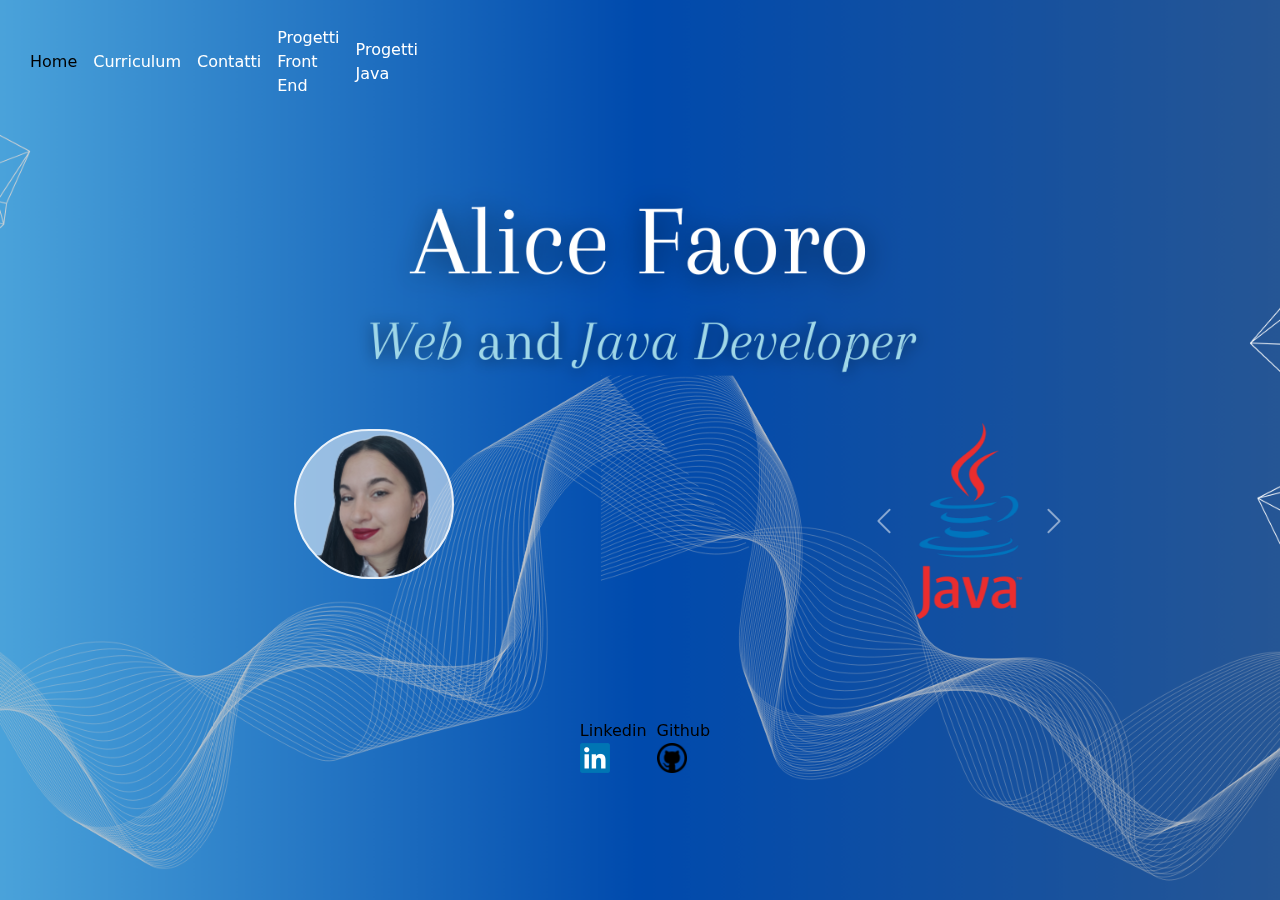
==== index.html @ 0d559f7a "Add files via upload" ====
<!DOCTYPE html>
<html>

<head>
    <title>Alice Faoro</title>
    <meta charset="UTF-8">
    <meta name="viewport" content="width=device-width, initial scale = 1.0">
    <!--CSS-->
    <link rel="stylesheet" type="text/css" href="style.css">
    <!--FONT-->
    <link rel="preconnect" href="https://fonts.googleapis.com">
    <link rel="preconnect" href="https://fonts.gstatic.com" crossorigin>
    <link
        href="https://fonts.googleapis.com/css2?family=Open+Sans:wght@300;500&family=Raleway:wght@400;600&display=swap"
        rel="stylesheet">
    <!--FAVICON-->
    <link rel="apple-touch-icon" sizes="180x180" href="apple-touch-icon.png">
    <link rel="icon" type="image/png" sizes="32x32" href="favicon-32x32.png">
    <link rel="icon" type="image/png" sizes="16x16" href="favicon-16x16.png">
    <link rel="manifest" href="site.webmanifest">
    <link rel="mask-icon" href="safari-pinned-tab.svg" color="#5bbad5">
    <link rel="shortcut icon" href="favicon.ico">
    <meta name="msapplication-TileColor" content="#da532c">
    <meta name="msapplication-config" content="browserconfig.xml">
    <meta name="theme-color" content="#ffffff">
    <!--BOOTSTRAP-->
    <link href="https://cdn.jsdelivr.net/npm/bootstrap@5.3.3/dist/css/bootstrap.min.css" rel="stylesheet"
        integrity="sha384-QWTKZyjpPEjISv5WaRU9OFeRpok6YctnYmDr5pNlyT2bRjXh0JMhjY6hW+ALEwIH" crossorigin="anonymous">
    <!--ICONS-->
    <link href="https://fonts.googleapis.com/icon?family=Material+Icons" rel="stylesheet">

</head>

<body>

    <!--SFONDO-->
    <img src="sfondoindex.png" alt="Sfondo" class="sfondo desktop">
    <!--SFONDO MOBILE-->
    <img src="sfondomobile.png" alt="Sfondo" class="sfondo-mobile">

    <!--NAVBAR-->
    <nav class="navbar navbar-expand-lg">
        <div class="container-fluid d-flex justify-content-between align-items-center">
            <button class="navbar-toggler" type="button" data-bs-toggle="collapse" data-bs-target="#navbarNav"
                aria-controls="navbarNav" aria-expanded="false" aria-label="Toggle navigation">
                <span class="navbar-toggler-icon"></span>
            </button>
            <div class="collapse navbar-collapse" id="navbarNav">
                <ul class="navbar-nav d-flex align-items-center col-12">
                    <li class="nav-item col-0.5">
                        <a class="nav-link active" aria-current="page" href="index.html">Home</a>
                    </li>
                    <li class="nav-item col-0.5">
                        <a class="nav-link" href="cv.html">Curriculum</a>
                    </li>
                    <li class="nav-item col-0.5">
                        <a class="nav-link" href="contatti.html">Contatti</a>
                    
                    
                    <li class="nav-item col-0.5">
                        <a class="nav-link" href="progetti.html">Progetti Front End</a>
                    </li>
                    <li class="nav-item col-0.5">
                        <a class="nav-link" href="progettiJava.html">Progetti Java</a>
                    </li>
                </ul>
        </div>
    </nav>


    <img src="img1.png" id="profilePic">

    <div id="carouselExample" class="carousel slide">
        <div class="carousel-inner">
            
          <div class="carousel-item active">
            <img src="java.png" class="d-block w-100" alt="...">
          </div>
          <div class="carousel-item">
            <img src="html5.webp" class="d-block w-100" alt="...">
          </div>
          <div class="carousel-item">
            <img src="css3.png" class="d-block w-100" alt="...">
          </div>
          <div class="carousel-item">
            <img src="js1.png" class="d-block w-100" alt="...">
          </div>
          <div class="carousel-item">
            <img src="bootstrap.png" class="d-block w-100" alt="...">
          </div>
        </div>
        <button class="carousel-control-prev" type="button" data-bs-target="#carouselExample" data-bs-slide="prev">
          <span class="carousel-control-prev-icon" aria-hidden="true"></span>
          <span class="visually-hidden">Previous</span>
        </button>
        <button class="carousel-control-next" type="button" data-bs-target="#carouselExample" data-bs-slide="next">
          <span class="carousel-control-next-icon" aria-hidden="true"></span>
          <span class="visually-hidden">Next</span>
        </button>
      </div>
      
	<footer id="footerHome">
		<section class="social social-index">
			<a href="https://www.linkedin.com/in/alice-faoro16" target="_blank">Linkedin
                <div id="linkedin">
                    <img src="linkedinLogo.png" alt="likedin-logo">
                </div>
			</a>
			<a href="https://github.com/AliceFaoro" target="_blank">Github
			    <div id="github">
			        <img src="g-logo.png" alt="github-logo">
			    </div>
			</a>
		</section>
	</footer>


    <!--Bootstrap-->
    <script src="https://cdn.jsdelivr.net/npm/bootstrap@5.3.3/dist/js/bootstrap.bundle.min.js"
        integrity="sha384-YvpcrYf0tY3lHB60NNkmXc5s9fDVZLESaAA55NDzOxhy9GkcIdslK1eN7N6jIeHz"
        crossorigin="anonymous"></script>
    
</body>

</html>
---- style.css ----
.sfondo {
    width: 100%;
    height: 100%;
    object-fit: cover;
    position: fixed;
    left: 0;
    right: 0;
    top: 0;
    bottom: 0;
    z-index: -1;

}

.navbar {
    margin: 10px;
    background: url(video\ \(2\).mp4);
    width: 33vw;
}

.navbar li a {
    color: white;
}



/* INDEX */

.sfondo-mobile {
    display: none;
}

#profilePic {
    height: 150px;
    border-radius: 100px;
    border: 2px solid white;
    background-color: rgba(255, 255, 255, 0.589);
    opacity: .9;
    margin-bottom: 25vh;
    margin-left: 23vw;
}

#carouselExample {
    height: 200px;
    width: 200px;
    margin-top: 33vh;
    margin-left: 32vw;
    display: inline-block;
}

#carouselExample h3 {
    text-align: center;
    color: rgb(87, 103, 205);
    text-shadow: 1px 1px 1px black;
}


/* PAGINA CURRICULUM */

#cv {
    display: flex;
    justify-content: center;
}

#cv img {
    width: 30%;
    height: 90vh;
    margin-top: 20px;
    margin-bottom: 20px;
    margin-left: 15px;
}

#scarica {
    margin: 0 auto;
    background-color: #ccffffc0;
    width: 300px;
    text-align: center;
    padding: 5px;
    margin-bottom: 40px;
    margin-top: 20px;

}

#scarica button {
    background-color: #ccffff;
    border-color: rgb(26, 181, 168);
}


/* FOOTER*/

footer {
    height: 30px;
}

.social {
    display: flex;
    justify-content: center;

}

.social img {
    height: 30px;

}

.social a {
    text-decoration: none;
    color: black;
    margin-left: 10px;
}

.social-index {
    margin-top: 50px;
}

.social-cv {
    margin-bottom: 30px;
}

#footerHome {
    margin-top: -15vh;
}

/* PAGINA PROGETTI */

#titolo-progetti {
    text-align: center;
    margin-top: 10px;
    margin-bottom: 30px;
    color: white;
    text-shadow: 1px 1px 1px black;
}

#main-progetti {
    margin: 40px;
}

#footer-progetti {
    margin-bottom: 40px;
}

#main-progetti a {
    text-decoration: none;
    font-style: italic;
    color: white;
    text-shadow: 1px 1px 1px black;
}

.card-body {
    text-align: center;
}

.card-body h5 {
    color: white;
    text-shadow: 1px 1px 1px black;
}


/* CONTATTI */

#titolo-contatti {
    text-align: center;
    margin-top: 40px;
    margin-bottom: 30px;
    color: white;
    text-shadow: 2px 2px 2px black;
}

#telefono img,
#email img,
#social-contatti img {
    height: 30px;
}

#social-contatti a {
    text-decoration: none;
    color: white;

}

#contacts {
    border: 3px solid white;
    border-radius: 5px;
    width: 250px;
    padding: 20px;
    background-color: #289ccec0;
    margin: 0 auto;
    text-align: center;
    margin-top: 40px;
    color: white;
    text-shadow: 1px 1px 1px black;
}




#telefono,
#email,
#linkedin {
    margin-bottom: 25px;
}


/* PROGETTI JAVA */

#videomacchinetta,
#videoprodotti {
    height: 400px;
    display: block;
    margin: 0 auto;
}

.titolojava {
    text-align: center;
    margin-top: 40px;
    margin-bottom: 30px;
    color: white;
    text-shadow: 1px 1px 1px black;
}

.titoletto {
    text-align: center;
    margin-top: 40px;
    margin-bottom: 30px;
    color: white;
    text-shadow: 1px 1px 1px black;
}

#riga {
    border: 3px solid rgb(26, 181, 168);
}

#codice1 {
    text-align: center;
    background-color: #ccffff;
    width: 230px;
    margin: 0 auto;
    margin-top: 10px;
}

#codice1 a {
    text-decoration: none;
    font-style: italic;
    color: blue;
}

/* MEDIA QUERIS */

/* Stili per dispositivi mobili */
@media only screen and (max-width: 900px) {

    .sfondo-mobile {
        display: block;
        width: 100%;
        height: 100%;
        object-fit: cover;
        position: fixed;
        left: 0;
        right: 0;
        top: 0;
        bottom: 0;
        z-index: -1;
    }

    .navbar-collapse {
        position: fixed;
        top: 65px;
        left: 5px;
        right: 0;
        bottom: 0;
        background-color: rgba(5, 81, 139, 0.9);
        z-index: 1;
        padding: 5px;
        width: 100px;
        height: 250px;
        text-align: center;
    }


    /*ABOUT */

    .desktop {
        display: none;
    }

    .mobile {
        display: block;
    }

    #profilePic {
        display: block;
        margin: 0 auto;
        margin-top: 27vh;
        height: 100px;
    }

    #carouselExample {
        display: block;
        margin: 0 auto;
        margin-top: 3vh;
        height: 100px;
        width: 100px;
    }

    #carouselExample img {
        height: 90px;
        width: 90px;
    }

    #footerHome {
        margin-top: 140px;
    }

    /* CURRICULUM */
    #cv {
        flex-direction: column;
    }

    #cv img {
        width: 93%;
        height: 80vh;
    }

    /* PROGETTI */
    #main-progetti .card {
        display: block !important;
        width: 80% !important;
        margin: 0 auto;
        margin-bottom: 10px;
    }

    /* PROGETTI JAVA */
    #videomacchinetta,
    #videoprodotti {
        width: 90%;
        height: 200px;
    }

    .titoletto {
        margin-bottom: 30px;
    }

}
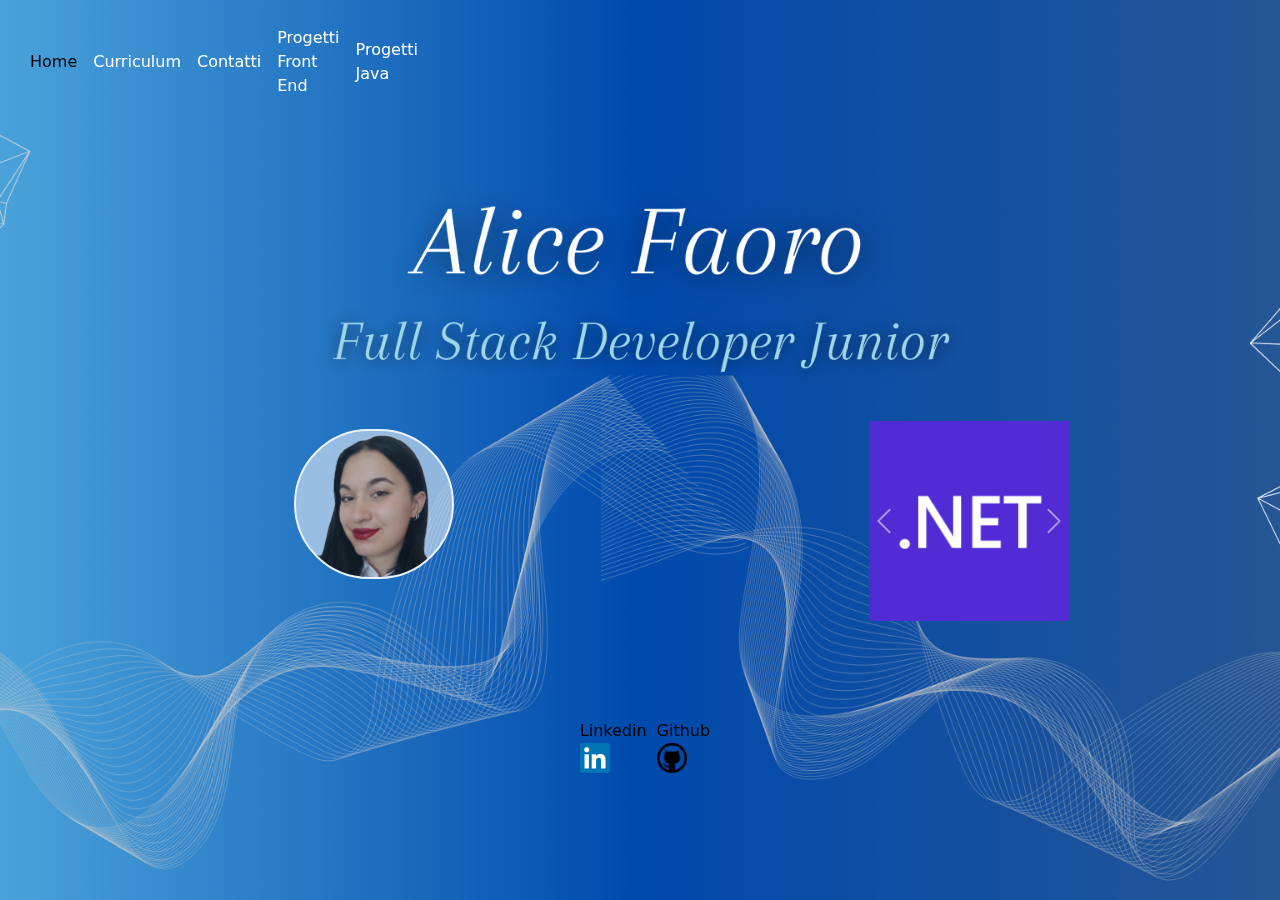
==== commit 0085d6ef: "Add files via upload" ====
--- a/index.html
+++ b/index.html
@@ -67,33 +67,45 @@
         </div>
     </nav>
 
-
+    
     <img src="img1.png" id="profilePic">
 
-    <div id="carouselExample" class="carousel slide">
+    <div id="carouselExampleInterval" class="carousel slide" data-bs-ride="carousel">
         <div class="carousel-inner">
             
-          <div class="carousel-item active">
+          <div class="carousel-item active" data-bs-interval="2000">
+            <img src="net.png" class="d-block w-100" alt="...">
+          </div>
+          <div class="carousel-item" data-bs-interval="1500">
+            <img src="c.png" class="d-block w-100" alt="...">
+          </div>
+          <div class="carousel-item" data-bs-interval="1500">
+            <img src="angular.png" class="d-block w-100" alt="...">
+          </div>
+          <div class="carousel-item" data-bs-interval="1500">
+            <img src="ts.png" class="d-block w-100" alt="...">
+          </div>
+          <div class="carousel-item " data-bs-interval="1500">
             <img src="java.png" class="d-block w-100" alt="...">
           </div>
-          <div class="carousel-item">
+          <div class="carousel-item" data-bs-interval="1500">
             <img src="html5.webp" class="d-block w-100" alt="...">
           </div>
-          <div class="carousel-item">
+          <div class="carousel-item" data-bs-interval="1500">
             <img src="css3.png" class="d-block w-100" alt="...">
           </div>
-          <div class="carousel-item">
+          <div class="carousel-item" data-bs-interval="1500">
             <img src="js1.png" class="d-block w-100" alt="...">
           </div>
-          <div class="carousel-item">
+          <div class="carousel-item" data-bs-interval="1500">
             <img src="bootstrap.png" class="d-block w-100" alt="...">
           </div>
         </div>
-        <button class="carousel-control-prev" type="button" data-bs-target="#carouselExample" data-bs-slide="prev">
+        <button class="carousel-control-prev" type="button" data-bs-target="#carouselExampleInterval" data-bs-slide="prev">
           <span class="carousel-control-prev-icon" aria-hidden="true"></span>
           <span class="visually-hidden">Previous</span>
         </button>
-        <button class="carousel-control-next" type="button" data-bs-target="#carouselExample" data-bs-slide="next">
+        <button class="carousel-control-next" type="button" data-bs-target="#carouselExampleInterval" data-bs-slide="next">
           <span class="carousel-control-next-icon" aria-hidden="true"></span>
           <span class="visually-hidden">Next</span>
         </button>
--- a/style.css
+++ b/style.css
@@ -39,7 +39,7 @@
     margin-left: 23vw;
 }
 
-#carouselExample {
+#carouselExampleInterval {
     height: 200px;
     width: 200px;
     margin-top: 33vh;
@@ -47,7 +47,7 @@
     display: inline-block;
 }
 
-#carouselExample h3 {
+#carouselExampleInterval h3 {
     text-align: center;
     color: rgb(87, 103, 205);
     text-shadow: 1px 1px 1px black;
@@ -290,19 +290,19 @@
     #profilePic {
         display: block;
         margin: 0 auto;
-        margin-top: 27vh;
+        margin-top: 32vh;
         height: 100px;
     }
 
-    #carouselExample {
+    #carouselExampleInterval {
         display: block;
         margin: 0 auto;
-        margin-top: 3vh;
+        margin-top: 4vh;
         height: 100px;
         width: 100px;
     }
 
-    #carouselExample img {
+    #carouselExampleInterval img {
         height: 90px;
         width: 90px;
     }
